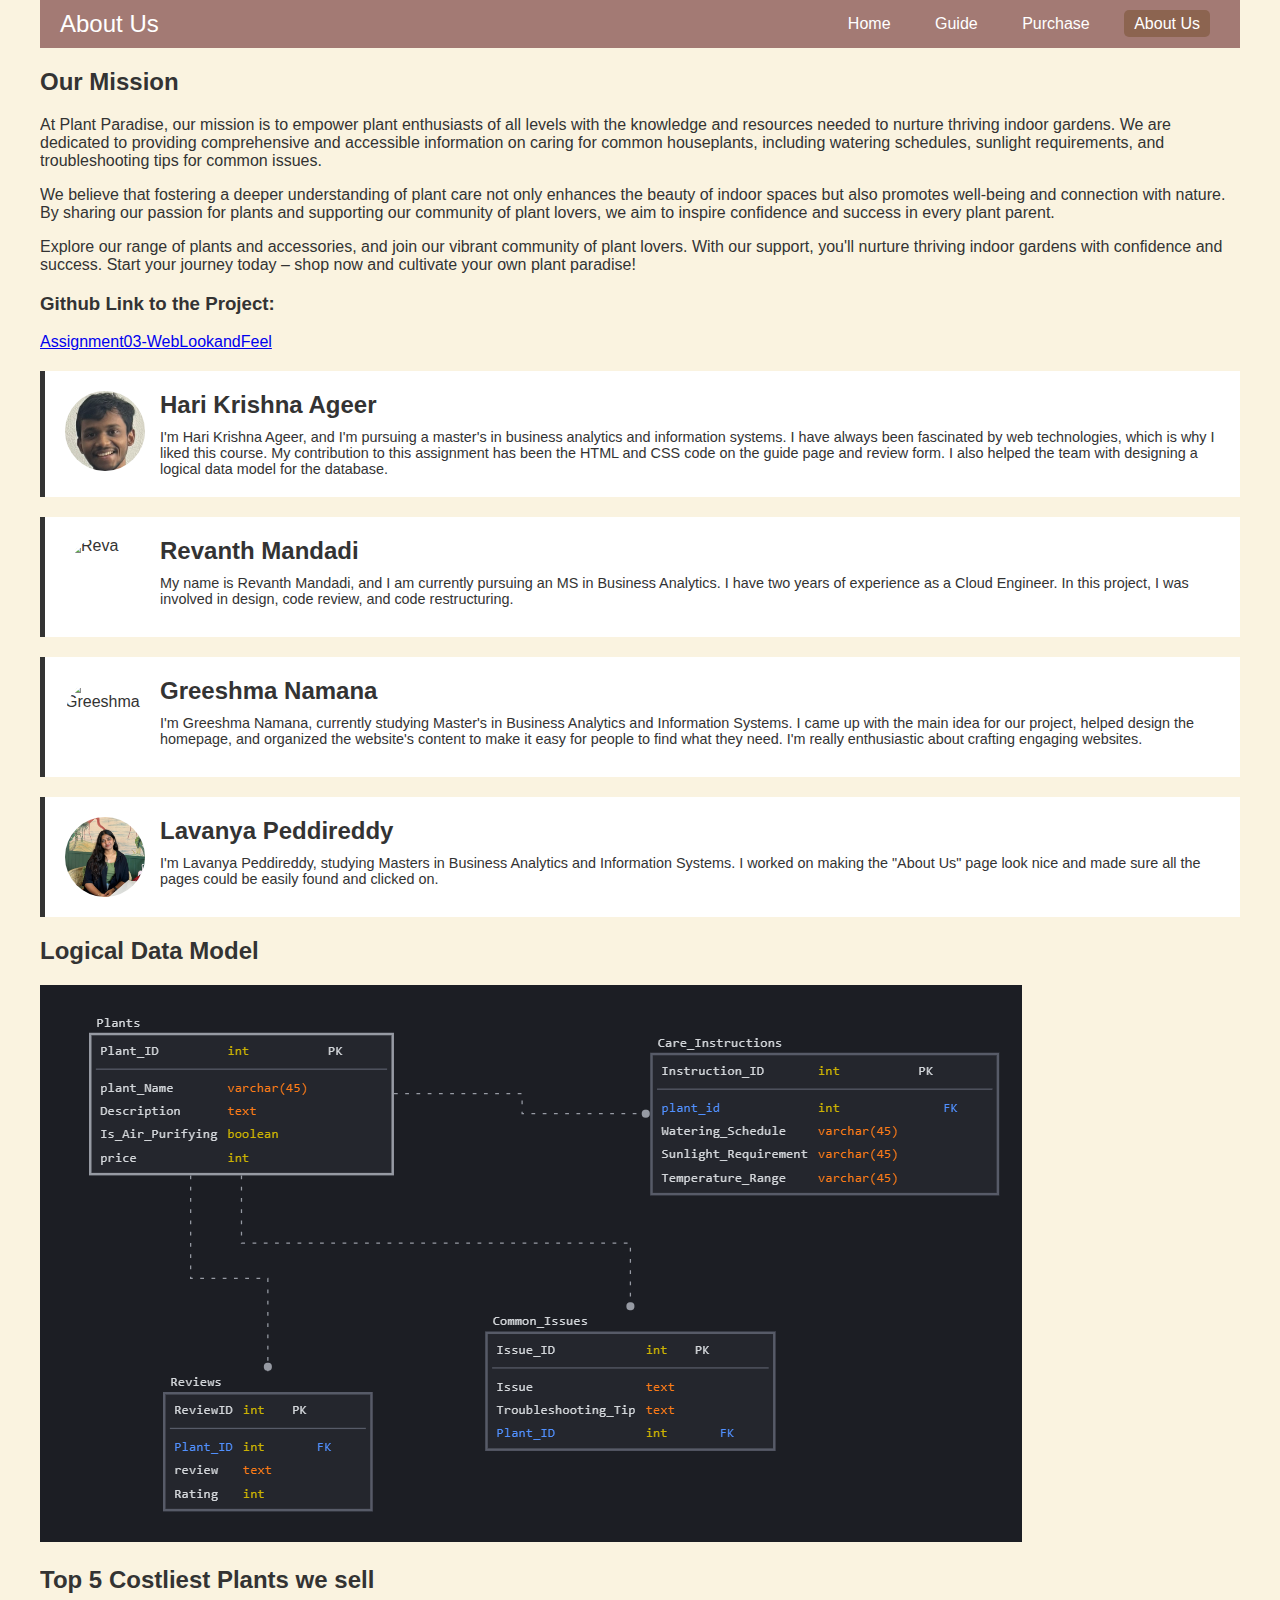
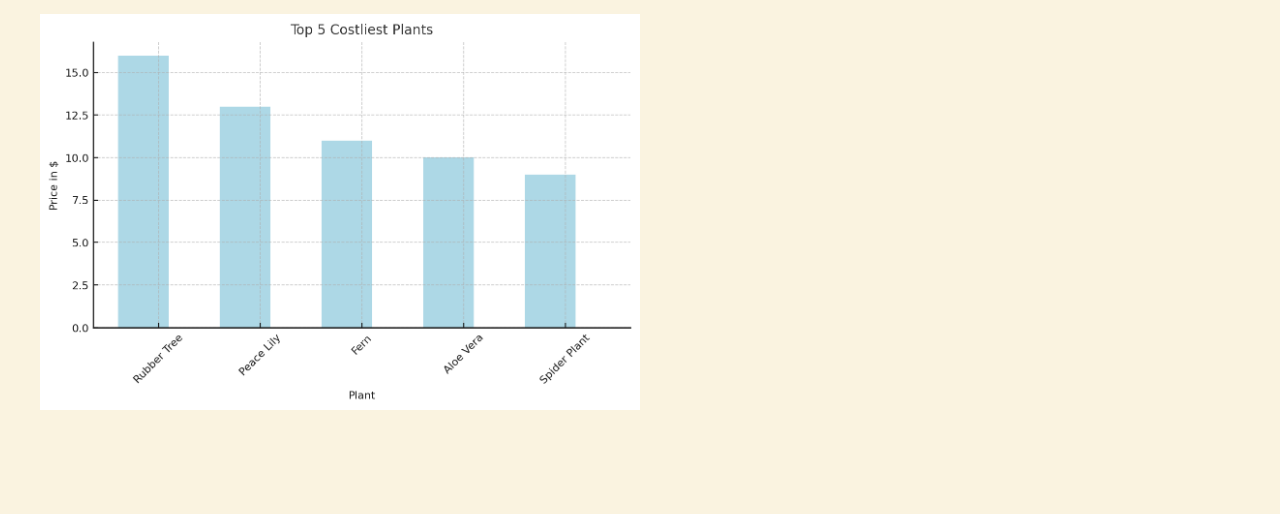
==== about.html @ 8080cb1d "added about" ====
<!DOCTYPE html>
<html lang="en">
<head>
    <meta charset="UTF-8">
    <meta name="viewport" content="width=device-width, initial-scale=1.0">
    <title>About Us</title>
    <link rel="stylesheet" href="css/main.css">
</head>
<body>
    <div class="wrapper">
        <header class="header">
            <div class="header-title">About Us</div>
            <nav class="navigation">
                <a href="index.html">Home</a>
                <a href="guide.html">Guide</a>
                <a href="purchase.html">Purchase</a>
                <a href="about.html" class="active">About Us</a>
            </nav>

        </header>
        <main>
            <h2>Our Mission</h2>
            <p>At Plant Paradise, our mission is to empower plant enthusiasts of all levels with the knowledge and resources needed to nurture thriving indoor gardens. We are dedicated to providing comprehensive and accessible information on caring for common houseplants, including watering schedules, sunlight requirements, and troubleshooting tips for common issues.</p>
            <p>We believe that fostering a deeper understanding of plant care not only enhances the beauty of indoor spaces but also promotes well-being and connection with nature. By sharing our passion for plants and supporting our community of plant lovers, we aim to inspire confidence and success in every plant parent.</p>
            <p>Explore our range of plants and accessories, and join our vibrant community of plant lovers. With our support, you'll nurture thriving indoor gardens with confidence and success. Start your journey today – shop now and cultivate your own plant paradise!</p>
            <h3> Github Link to the Project: </h3> <a href="https://github.com/harikrishna8247/Assignment_LookAndFeel"> Assignment03-WebLookandFeel</a>
            
            <!-- Hari -->
            <div class="team-member">
                <img src="img\hari.png" alt="Hari">
                <h2>Hari Krishna Ageer</h2>
                <p>I'm Hari Krishna Ageer, and I'm pursuing a master's in business analytics and information systems. I have always been fascinated by web technologies, which is why I liked this course. My contribution to this assignment has been the HTML and CSS code on the guide page and review form. I also helped the team with designing a logical data model for the database.</p>
            </div>

            <!-- Revanth -->
            <div class="team-member">
                <img src="https://media.licdn.com/dms/image/D4E35AQGKmIsUWSx06A/profile-framedphoto-shrink_400_400/0/1700452649988?e=1714086000&v=beta&t=CWfyn3Xhmy5_sZq9VLXlf-rp_Y8ErSEkkUwf5If2PEY" alt="Reva">
                <h2>Revanth Mandadi</h2>
                <p>My name is Revanth Mandadi, and I am currently pursuing an MS in Business Analytics. I have two years of experience as a Cloud Engineer. In this project, I was involved in design, code review, and code restructuring.</p>
            </div>

            <!-- Greeshma -->
            <div class="team-member">
                <img src="https://media.licdn.com/dms/image/D5603AQGXg6E5acHdkg/profile-displayphoto-shrink_400_400/0/1675613092339?e=1718841600&v=beta&t=pAdxDLPlvXYo-fBlwOSoTdoZVWrvSAtE4qrDLCgvifs" alt="Greeshma">
                <h2>Greeshma Namana</h2>
                <p>I'm Greeshma Namana, currently studying Master's in Business Analytics and Information Systems. I came up with the main idea for our project, helped design the homepage, and organized the website's content to make it easy for people to find what they need. I'm really enthusiastic about crafting engaging websites.</p>
            </div>

            <!-- Lavanya -->
            <div class="team-member">
                <img src="img\lav.jpeg" alt="Lav">
                <h2>Lavanya Peddireddy</h2>
                <p>I'm Lavanya Peddireddy, studying Masters in Business Analytics and Information Systems. I worked on making the "About Us" page look nice and made sure all the pages could be easily found and clicked on.</p>
            </div>

            <!-- Logical Data Model -->
            <h2>Logical Data Model</h2>
            <img src="img\datamodel.png" alt="Logical Data Model">
            <h2>Top 5 Costliest Plants we sell </h2>
            <img src="img/datachart.png" alt="data viz" class="data_viz" width="600" height="auto">

        </main>
        <section class="intro02">
            
        </section>
</body>
</html>
---- css/main.css ----
body, html {
  margin: 0;
  padding: 0;
  font-family: 'Arial', sans-serif;
  background: #FAF3E0;
  color: #333;
}

.wrapper {
  max-width: 1200px;
  margin: auto;
  overflow: hidden;
  
}

.header {
  background: #A37A74;
  color: #FFFFFF;
  padding: 10px 20px;
  display: flex;
  justify-content: space-between;
  align-items: center;
}
.plant-images {
  position: relative;
  width: 100%;
  margin: 0 auto; 
}

.heading02 {
    color: darkolivegreen;
    position: absolute;
    top: -5%;
    width: 100%;
    text-align: center;


}

.heading03 {
    color: darkslategrey;
    position: absolute;
    top: 8%;
    width: 100%;
    text-align: center;
}

.header-title {
  font-size: 24px;
}

.navigation a {
  color: #FFFFFF;
  text-decoration: none;
  padding: 5px 10px;
  margin: 0 10px;
  border-radius: 5px;
  transition: background-color 0.3s;
  
}



.navigation a.active,
.navigation a:hover {
  background-color: #8C6450;
}

.intro {
  background: #D9C3B0;
  padding: 50px 20px;
  text-align: center;
}

    .intro h1 {
        margin: 0;
    }

.intro p {
  margin: 15px 0;
}

.intro02 {
    background: #FAF3E0;
    padding: 50px 20px;
    text-align: center;
}
.cta-button {
    display: inline-block;
    padding: 10px 20px;
    margin-top: 20px;
    background: #A37A74;
    color: #333;
    text-decoration: none;
    border-radius: 5px;
    transition: box-shadow 0.3s;
    text-align: center;
}

.cta-button02 {
    display: inline-block;
    padding: 10px 20px;
    margin-top: 20px;
    background: #A37A74;
    color: #333;
    text-decoration: none;
    border-radius: 5px;
    transition: box-shadow 0.3s;
    text-align: center;
}

.cta-button:hover {
  box-shadow: 0px 8px 15px rgba(0,0,0,0.1);
}

.footer {
  background: #333333;
  color: #FFFFFF;
  text-align: center;
  padding: 20px 10px;
  position: relative;
  bottom: 0;
  width: 100%;
}

table {
  width: 100%;
  border-collapse: collapse;
}

th, td {
  border: 1px solid black;
  padding: 8px;
  text-align: left;
}

th {
  background-color: #f2f2f2;
}



.team-member {
  background: #ffffff;
  border-left: 5px solid #333333;
  margin: 20px 0;
  padding: 20px;
  overflow: auto; 
}

.team-member img {
  float: left;
  border-radius: 50%;
  margin-right: 15px;
}

.team-member h2 {
  margin: 0 0 10px;
}

.team-member p {
  margin: 0;
  font-size: 0.9em;
}


.logical-data-model {
  margin-top: 40px;
}

.logical-data-model img {
  width: 100%; 
  height: auto;
  display: block; 
  margin: 20px 0;
}
.team-member img {
  float: left;
  width: 80px; 
  height: 80px; 
  border-radius: 50%; 
  margin-right: 15px;
  object-fit: cover; 
}




button {
  background-color: #4CAF50; 
  border: none;
  color: white;
  padding: 10px 20px;
  text-align: center;
  text-decoration: none;
  display: inline-block;
  font-size: 16px;
  margin: 4px 2px;
  cursor: pointer;
  border-radius: 4px;
  transition: background-color 0.3s ease;
}

button:hover {
  background-color: #45a049;
}



.plants-container {
  display: flex;
  flex-wrap: wrap;
  gap: 20px; 
  justify-content: center;
}

.plant-item {
  width: 300px; 
  border: 1px solid #ddd; 
  padding: 15px;
  border-radius: 10px; 
  text-align: center;
}

.plant-item img {
  width: 100%;
  height: auto;
  border-radius: 5px;
}

.plant-item h3 {
  color: darkolivegreen; 
  margin: 10px 0;
}

.plant-item p {
  color: #555;
  font-size: 0.9rem;
  margin-bottom: 15px;
}

.buy-btn, .reviews-btn {
  padding: 10px 20px;
  margin: 5px;
  border: none;
  border-radius: 5px;
  cursor: pointer;
  transition: background-color 0.3s;
}

.buy-btn {
  background-color: #4CAF50;
  color: white;
}

.buy-btn:hover {
  background-color: #45a049;
}

.reviews-btn {
  background-color: #f0f0f0;
  color: #333;
}

.reviews-btn:hover {
  background-color: #e0e0e0;
}





button {
  padding: 8px 15px; 
  font-size: 14px; 
  border: none;
  border-radius: 4px;
  cursor: pointer;
  transition: background-color 0.2s ease-in-out, box-shadow 0.2s ease-in-out;
}


.edit-btn {
  background-color: #4CAF50;
  color: white; 
  margin-right: 5px; 
}

.delete-btn {
    background-color: red; 
    color: white; 
    margin-right: 5px; 
}

.add-review-btn {
    background-color: #4CAF50; 
    color: white; 
    display: block; 
    width: auto; 
    margin: 10px 0;
}


.edit-btn:hover, .add-review-btn:hover {
  background-color: #3e8e41; 
  box-shadow: 0 2px 4px 0 rgba(0, 0, 0, 0.2);
}

.delete-btn:hover {
    background-color: red; 
    box-shadow: 0 2px 4px 0 rgba(0, 0, 0, 0.2);
}

.review {
    margin-bottom: 15px; 
}

.review-form {
  margin-top: 20px; 
}


label {
  display: block;
  margin-bottom: 5px;
}

textarea {
  width: 100%; 
  border: 1px solid #ddd;
  border-radius: 4px;
  padding: 8px;
  margin-bottom: 10px; 
}

input[type="submit"] {
  width: auto; 
  padding: 8px 15px; 
}

.add-review-btn:after {
  content: ""; 
}




#addReviewForm {
  background-color: #f7f7f7;
  padding: 20px;
  border-radius: 4px;
}

#addReviewForm label {
  display: block;
  margin-bottom: 5px;
}

#addReviewForm textarea {
  width: 100%; 
  height: 150px; 
  border: 1px solid #ddd;
  border-radius: 4px;
  padding: 8px;
  margin-bottom: 10px; 
}

#addReviewForm .submit-review-btn {
  background-color: #4CAF50;
  border: none;
  padding: 10px 15px; 
  color: white;
  border-radius: 4px;
  cursor: pointer;
  transition: background-color 0.2s;
}

#addReviewForm .submit-review-btn:hover {
  background-color: #367A36;
}






@media (max-width: 768px) {
  .plant-item {
      flex-basis: 100%;
  }
}



.plant-item img {
  width: 100%; 
  height: auto; 
  display: block; 
  object-fit: cover; 
  max-height: 200px; 
}



.price {
  display: block; 
}





.plant-item h3 {
  font-size: 24px; 
}


.air-purifying {
  font-size: 14px; 
  display: block; 
  color: green; 
}

.air-purifying_no {
  font-size: 14px; 
  display: block; 
  color: red; 
}
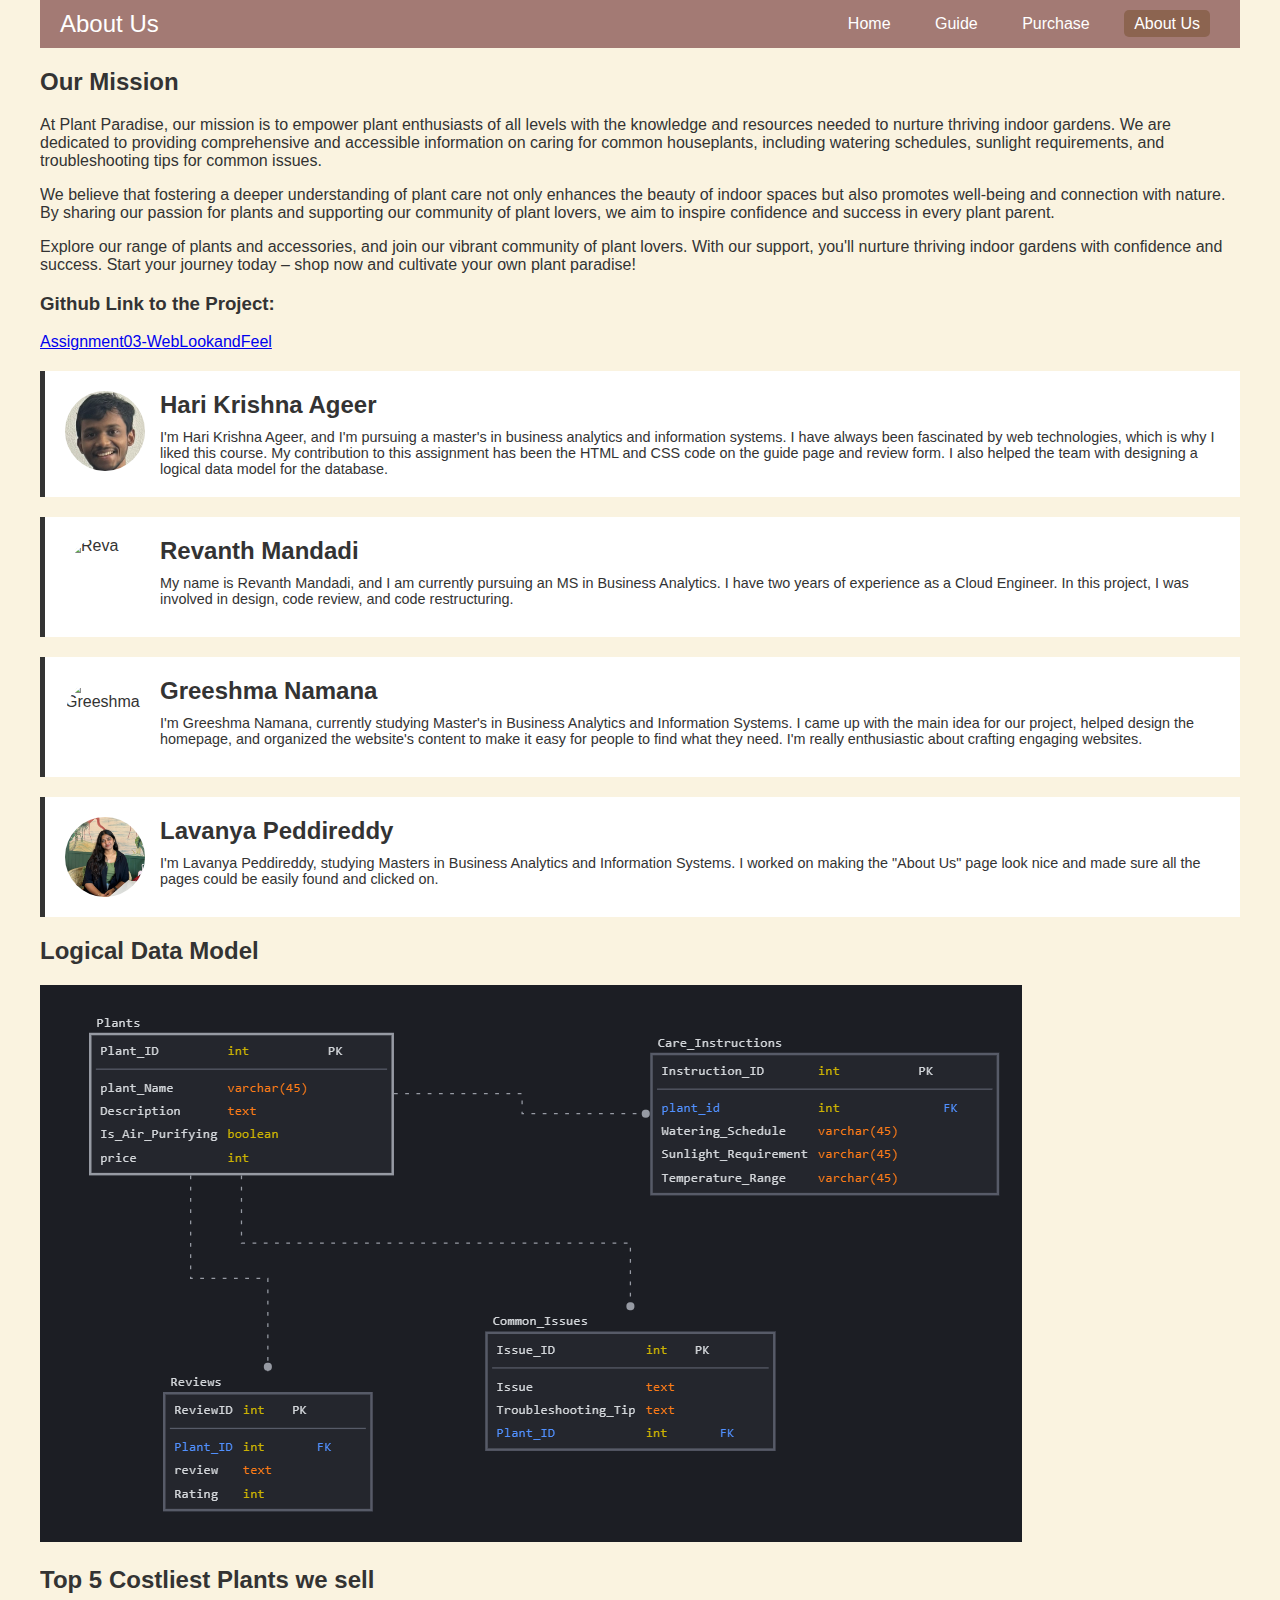
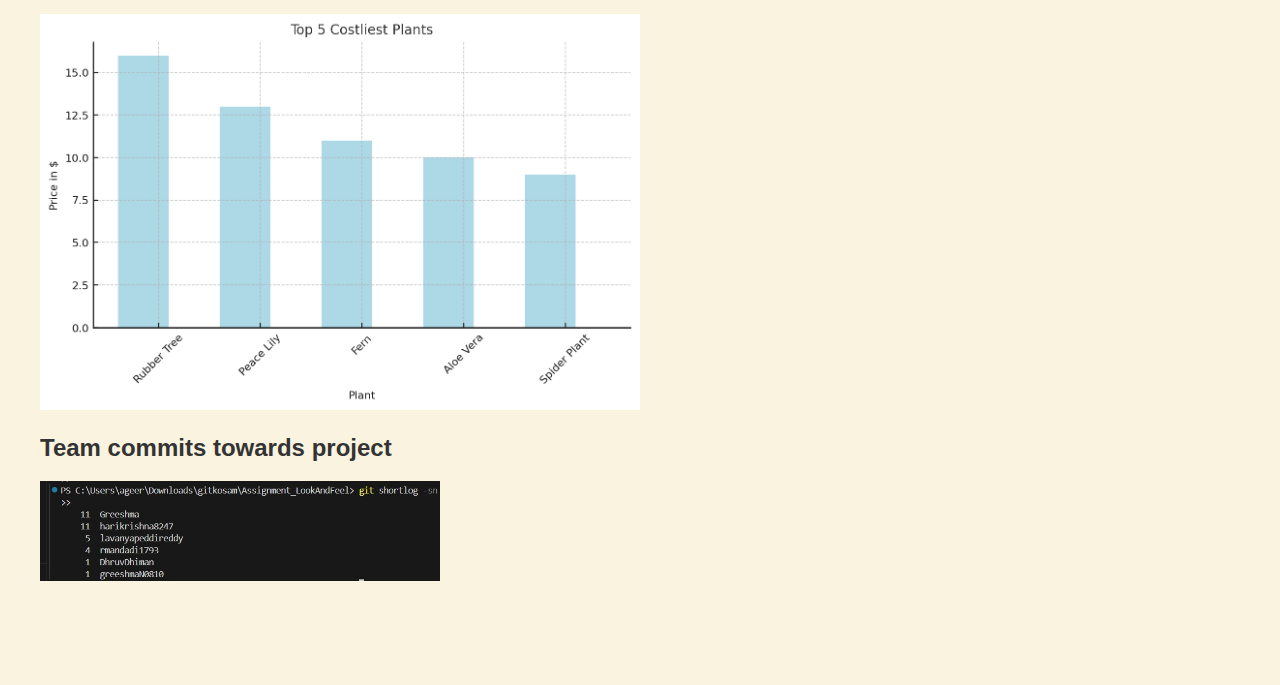
==== commit f1441a13: "updated coll" ====
--- a/about.html
+++ b/about.html
@@ -58,6 +58,9 @@
             <img src="img\datamodel.png" alt="Logical Data Model">
             <h2>Top 5 Costliest Plants we sell </h2>
             <img src="img/datachart.png" alt="data viz" class="data_viz" width="600" height="auto">
+            <h2>Team commits towards project </h2>
+            <img src="img/coll.jpeg" alt="data viz" class="data_viz" width="400" height="auto">
+
 
         </main>
         <section class="intro02">
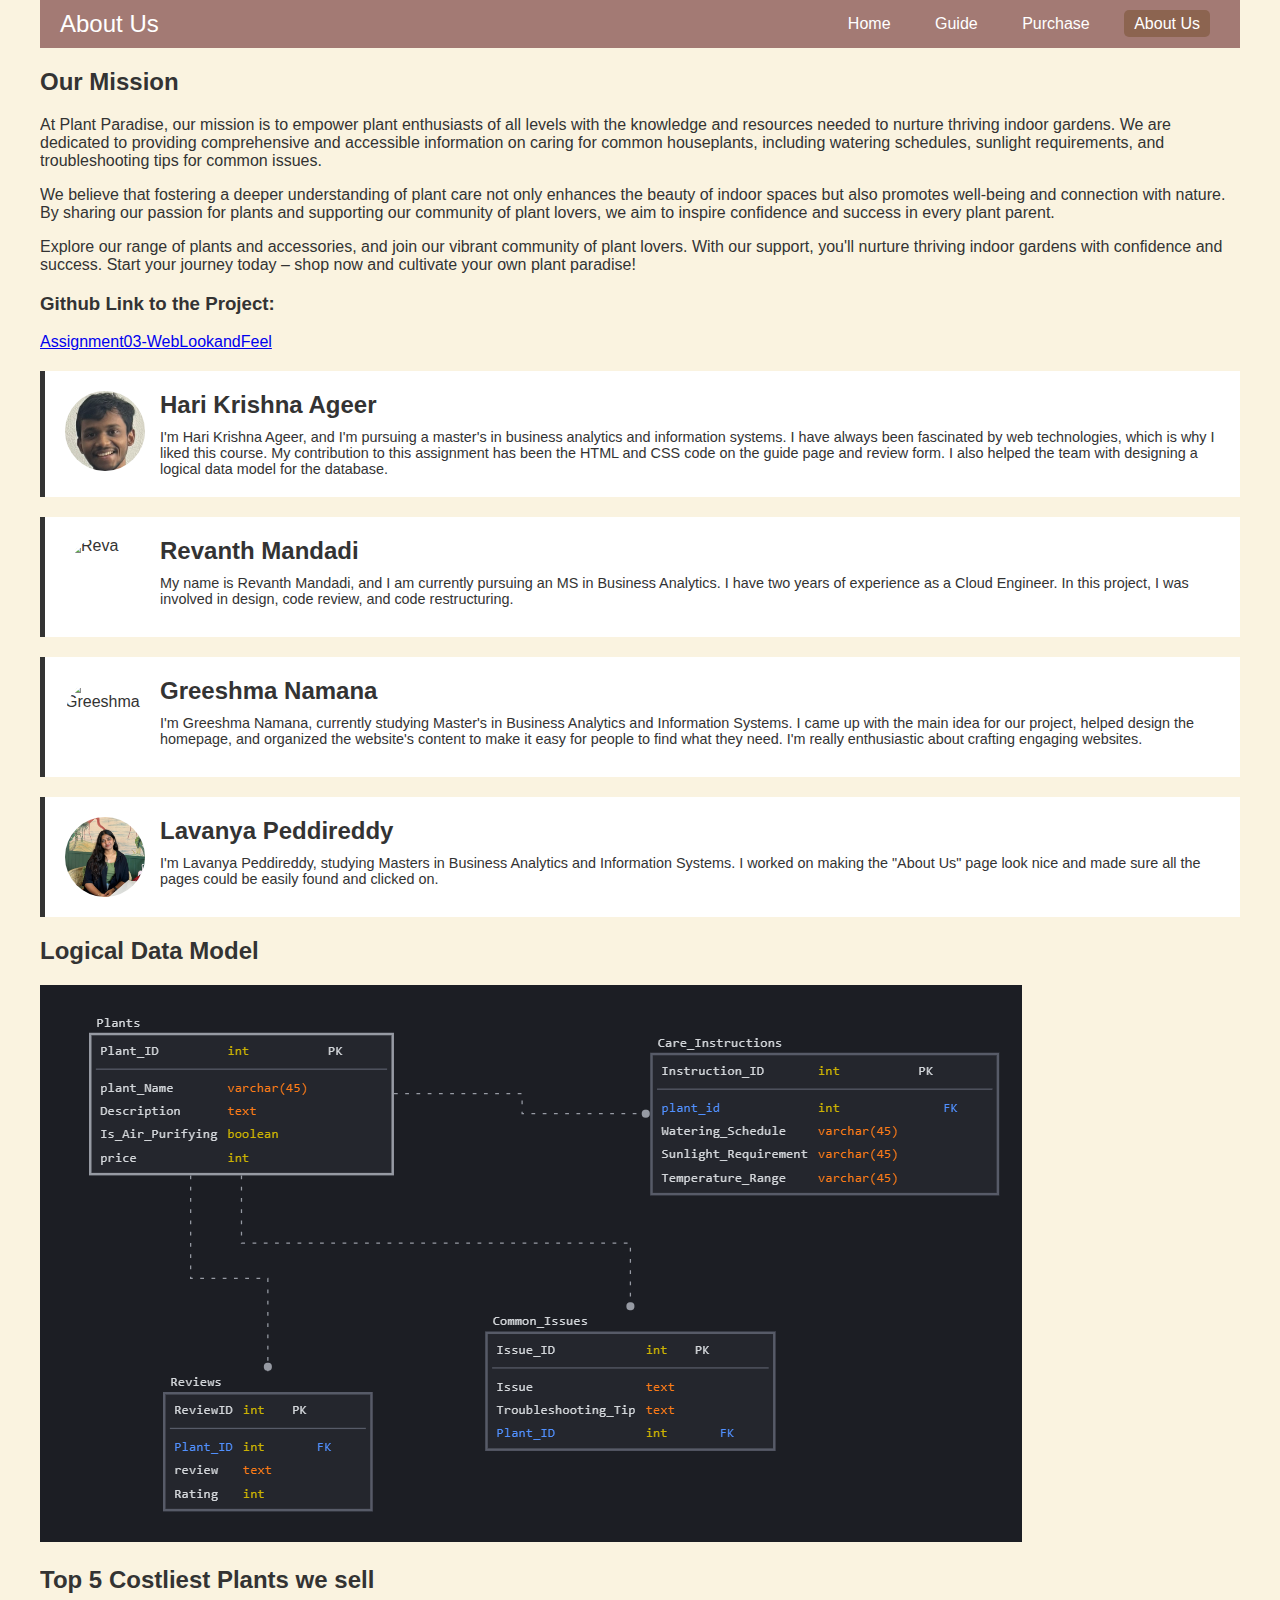
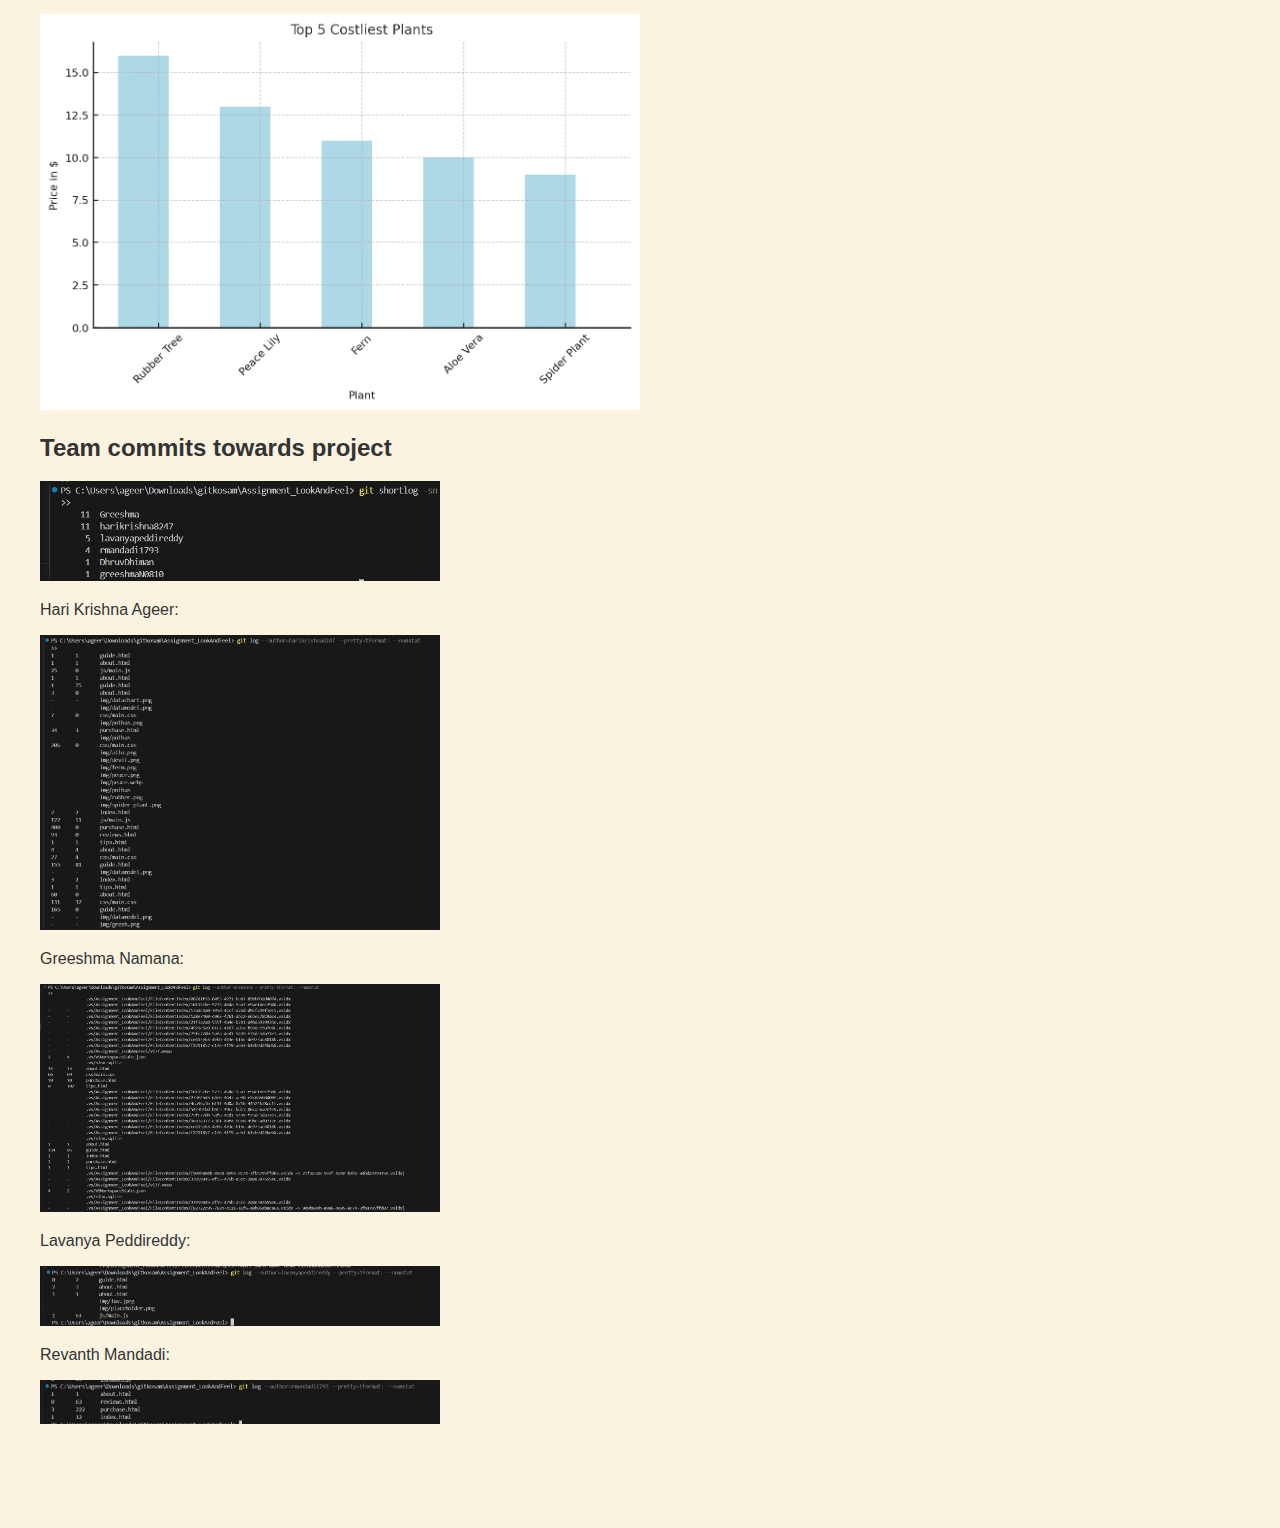
==== commit 22f3ca77: "added team git commits towards project" ====
--- a/about.html
+++ b/about.html
@@ -24,7 +24,7 @@
             <p>We believe that fostering a deeper understanding of plant care not only enhances the beauty of indoor spaces but also promotes well-being and connection with nature. By sharing our passion for plants and supporting our community of plant lovers, we aim to inspire confidence and success in every plant parent.</p>
             <p>Explore our range of plants and accessories, and join our vibrant community of plant lovers. With our support, you'll nurture thriving indoor gardens with confidence and success. Start your journey today – shop now and cultivate your own plant paradise!</p>
             <h3> Github Link to the Project: </h3> <a href="https://github.com/harikrishna8247/Assignment_LookAndFeel"> Assignment03-WebLookandFeel</a>
-            
+
             <!-- Hari -->
             <div class="team-member">
                 <img src="img\hari.png" alt="Hari">
@@ -61,6 +61,16 @@
             <h2>Team commits towards project </h2>
             <img src="img/coll.jpeg" alt="data viz" class="data_viz" width="400" height="auto">
 
+            <p> Hari Krishna Ageer: </p>
+            <img src="img/harigit.jpg" alt="data viz" class="data_viz" width="400" height="auto">
+            <p> Greeshma Namana: </p>
+            <img src="img/greeshmagit.jpg" alt="data viz" class="data_viz" width="400" height="auto">
+            <p> Lavanya Peddireddy: </p>
+            <img src="img/lavanyagit.jpg" alt="data viz" class="data_viz" width="400" height="auto">
+            <p> Revanth Mandadi: </p>
+            <img src="img/revanthgit.jpg" alt="data viz" class="data_viz" width="400" height="auto">
+
+
 
         </main>
         <section class="intro02">
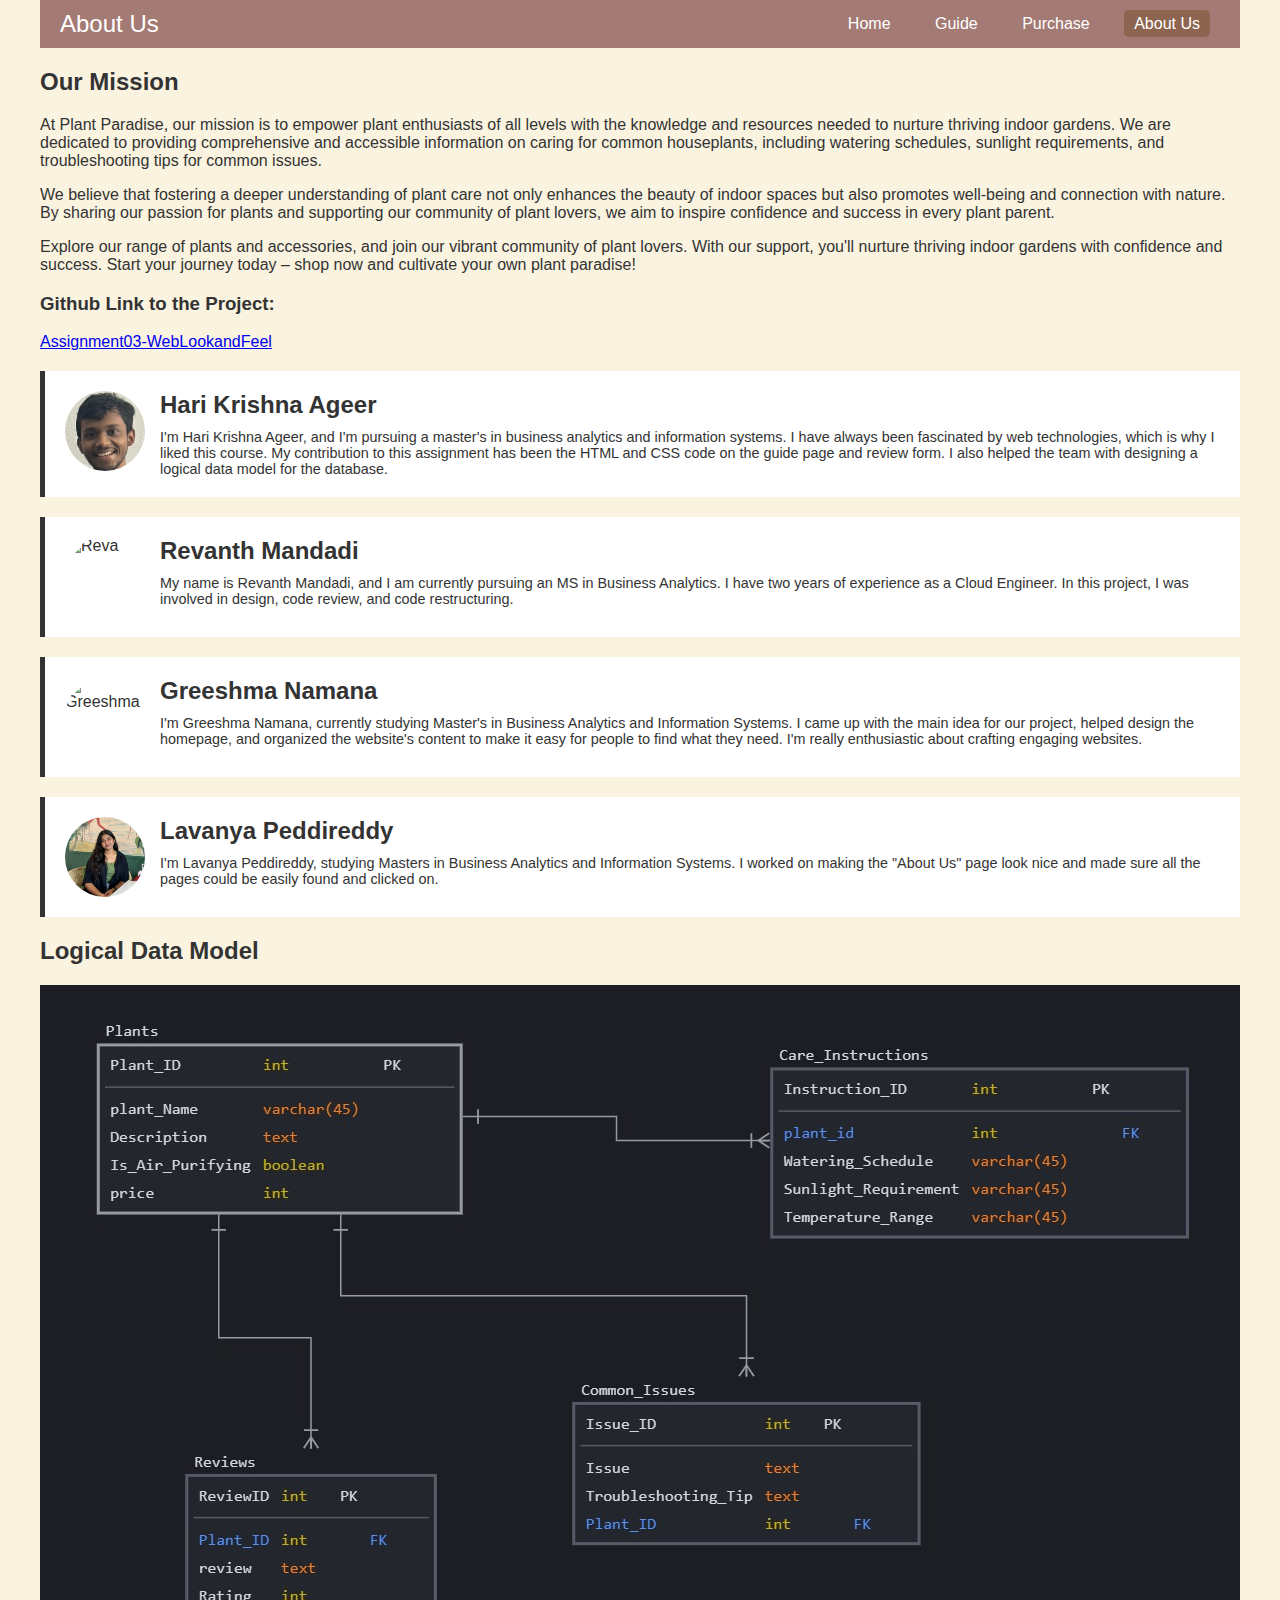
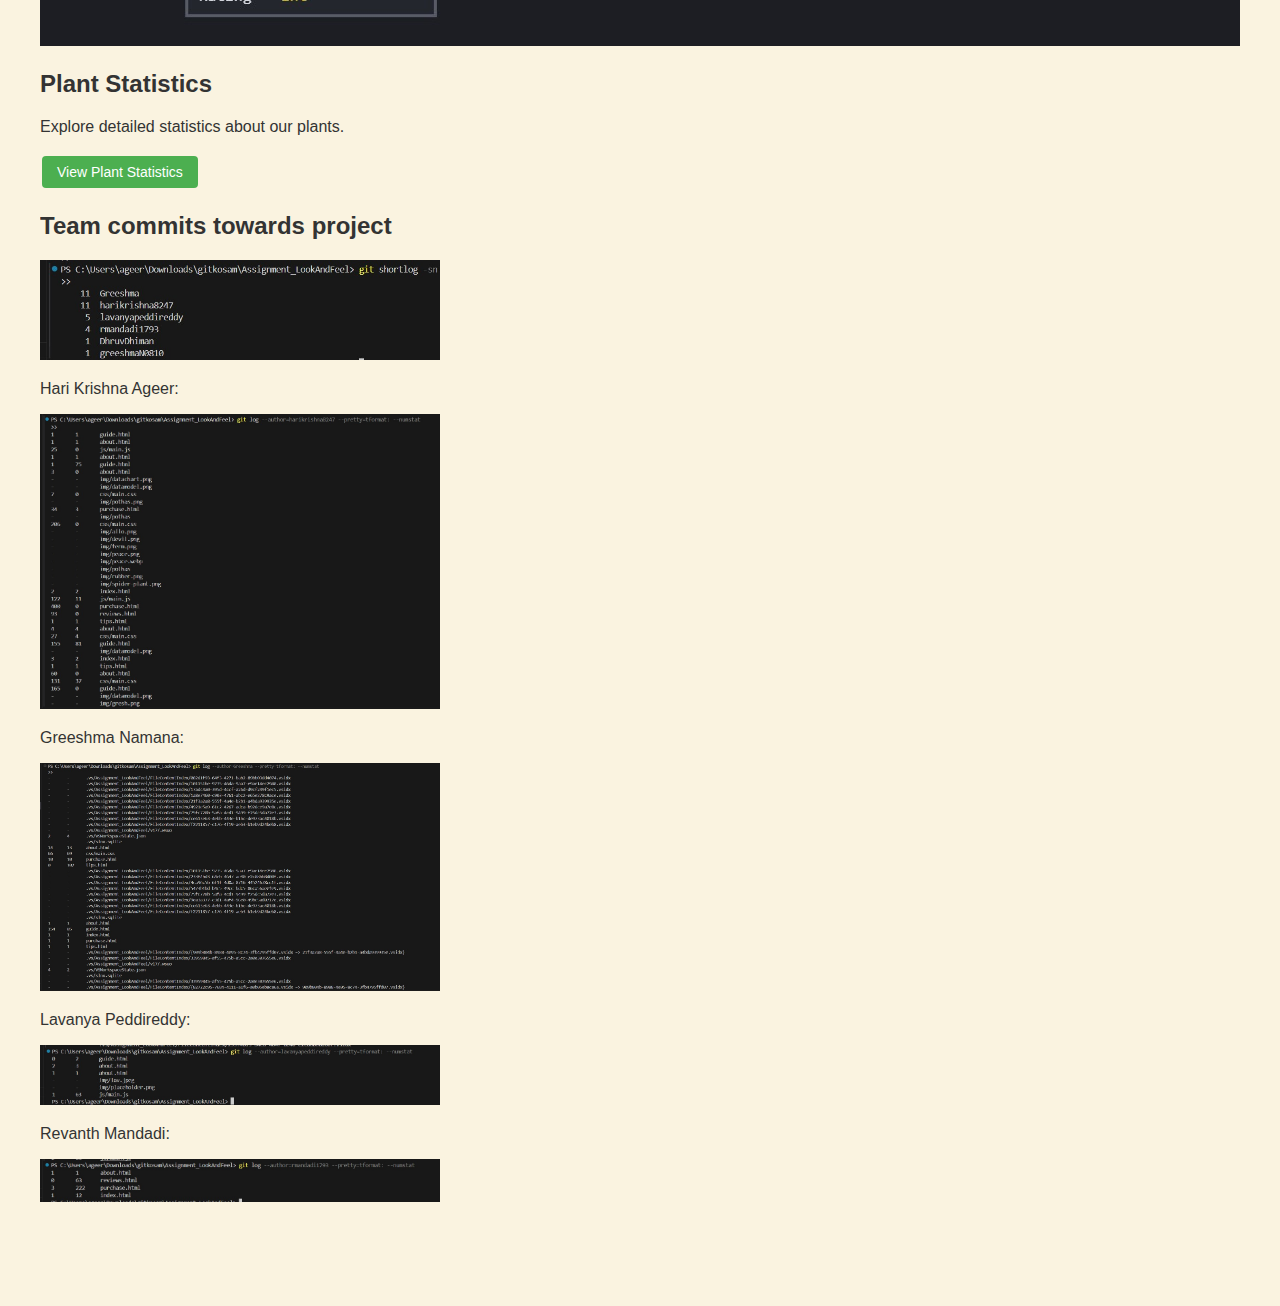
==== commit 1475070e: "added jschart" ====
--- a/about.html
+++ b/about.html
@@ -55,9 +55,18 @@
 
             <!-- Logical Data Model -->
             <h2>Logical Data Model</h2>
-            <img src="img\datamodel.png" alt="Logical Data Model">
-            <h2>Top 5 Costliest Plants we sell </h2>
-            <img src="img/datachart.png" alt="data viz" class="data_viz" width="600" height="auto">
+            <img src="img\datamodel1.jpeg" alt="Logical Data Model">
+
+            <div class="chart-heading-container">
+               
+                <h2 class="stats-heading">Plant Statistics</h2>
+                <p class="stats-description">Explore detailed statistics about our plants.</p>
+                <button onclick="window.location='stats.html'" class="stats-button">View Plant Statistics</button>
+              </div>
+
+
+
+
             <h2>Team commits towards project </h2>
             <img src="img/coll.jpeg" alt="data viz" class="data_viz" width="400" height="auto">
 
@@ -72,6 +81,7 @@
 
 
 
+
         </main>
         <section class="intro02">
             
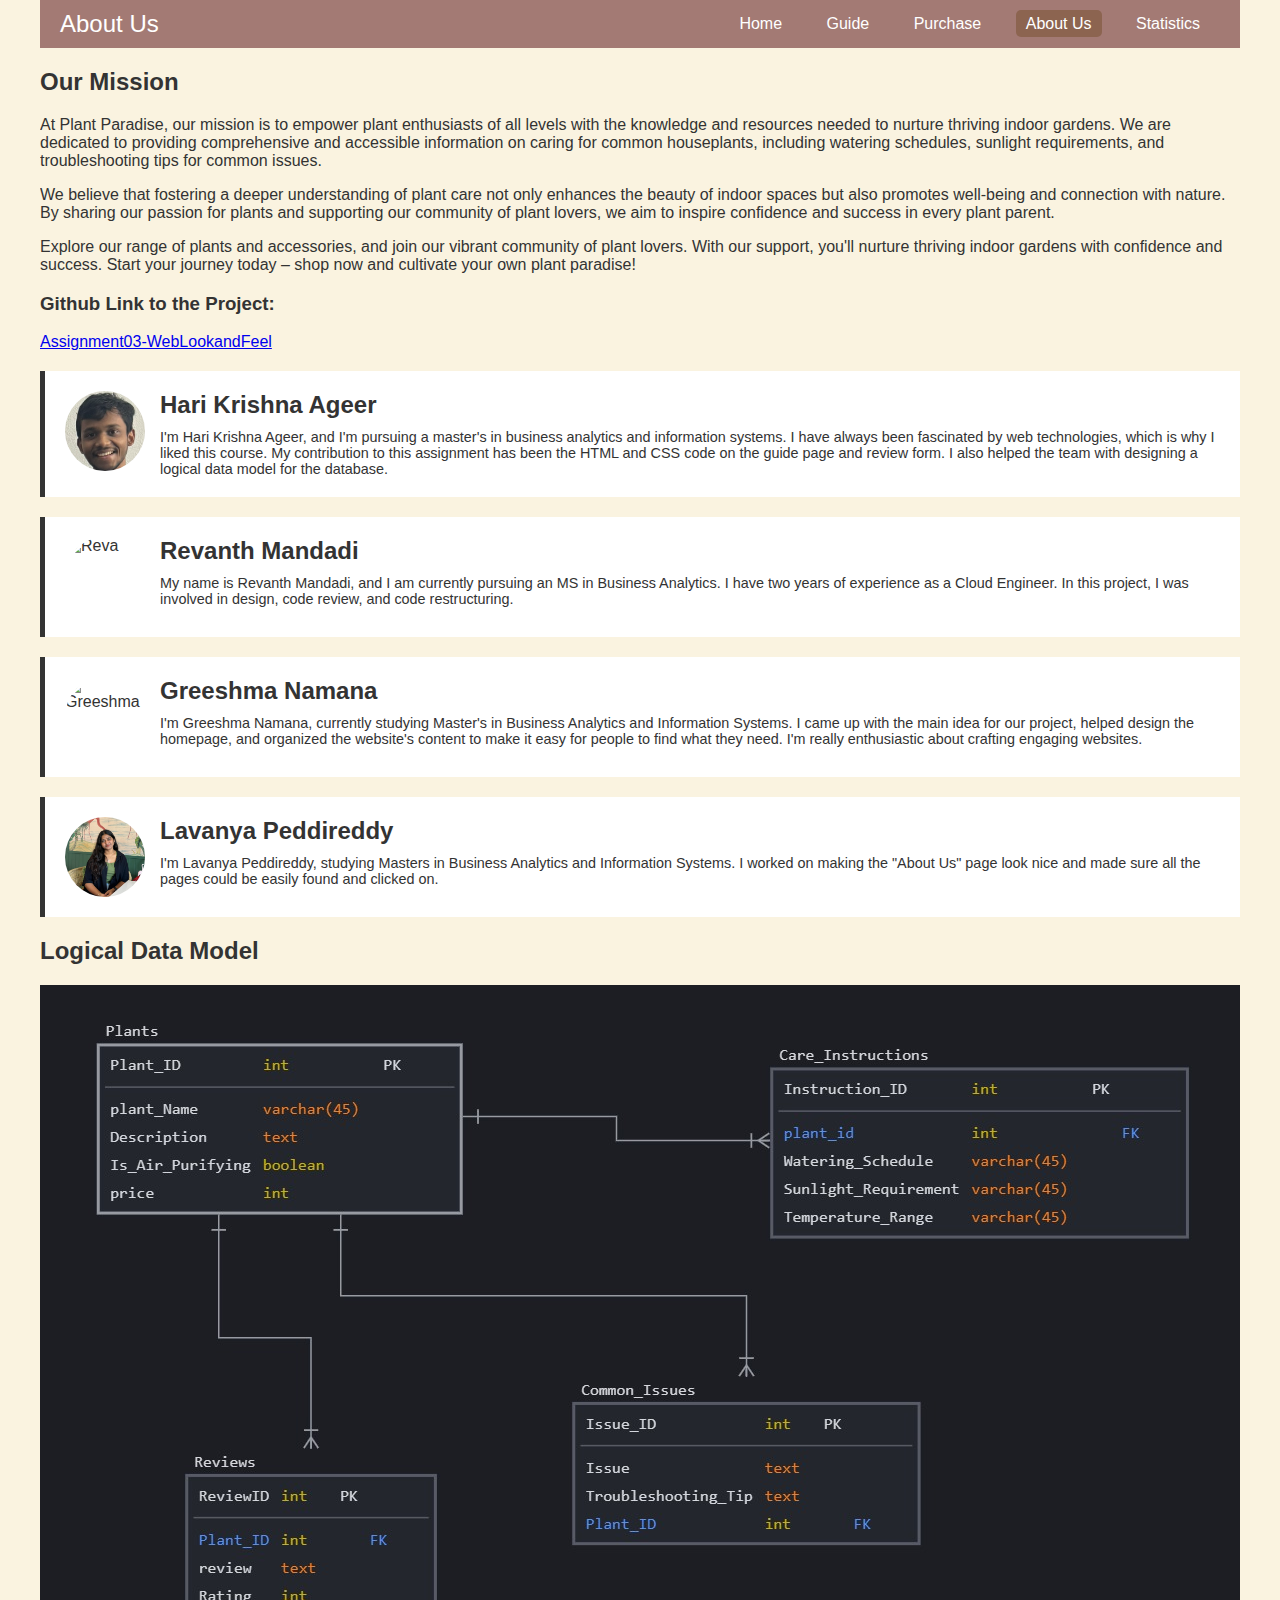
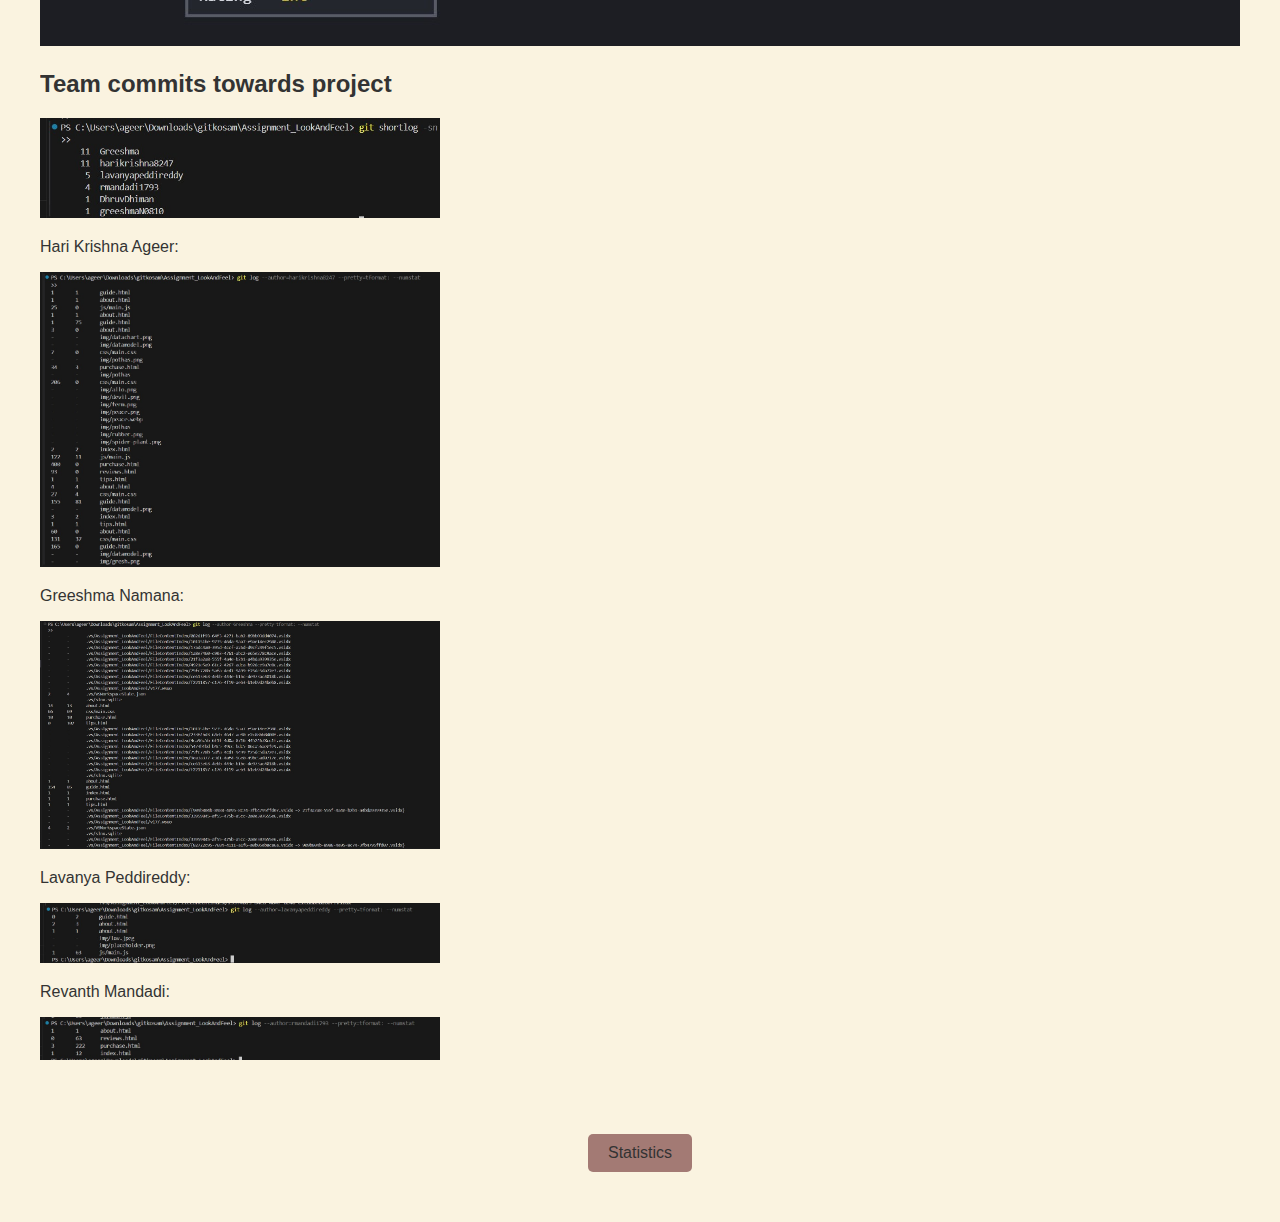
==== commit 827bc9bf: "Added Statistics Page" ====
--- a/about.html
+++ b/about.html
@@ -15,6 +15,7 @@
                 <a href="guide.html">Guide</a>
                 <a href="purchase.html">Purchase</a>
                 <a href="about.html" class="active">About Us</a>
+                <a href="stats.html">Statistics</a>
             </nav>
 
         </header>
@@ -57,12 +58,7 @@
             <h2>Logical Data Model</h2>
             <img src="img\datamodel1.jpeg" alt="Logical Data Model">
 
-            <div class="chart-heading-container">
-               
-                <h2 class="stats-heading">Plant Statistics</h2>
-                <p class="stats-description">Explore detailed statistics about our plants.</p>
-                <button onclick="window.location='stats.html'" class="stats-button">View Plant Statistics</button>
-              </div>
+           
 
 
 
@@ -84,7 +80,7 @@
 
         </main>
         <section class="intro02">
-            
+            <a href="stats.html" class="cta-button02">Statistics</a>
         </section>
 </body>
 </html>
--- a/css/main.css
+++ b/css/main.css
@@ -427,3 +427,29 @@
   color: red; 
 }
 
+.stats-button {
+  display: block; /* Or inline-block, depending on your design */
+  margin: 20px auto; /* Center the button */
+  padding: 10px 15px;
+  font-size: 1rem;
+  color: white;
+  background-color: #4CAF50; /* Green background */
+  border: none;
+  border-radius: 5px;
+  cursor: pointer;
+  text-decoration: none;
+}
+
+.chart-heading-container {
+  text-align: center; /* Center the heading and description */
+  margin-bottom: 1em;
+}
+
+.stats-heading {
+  margin-top: 20px;
+}
+
+.stats-description {
+  margin-bottom: 20px;
+}
+
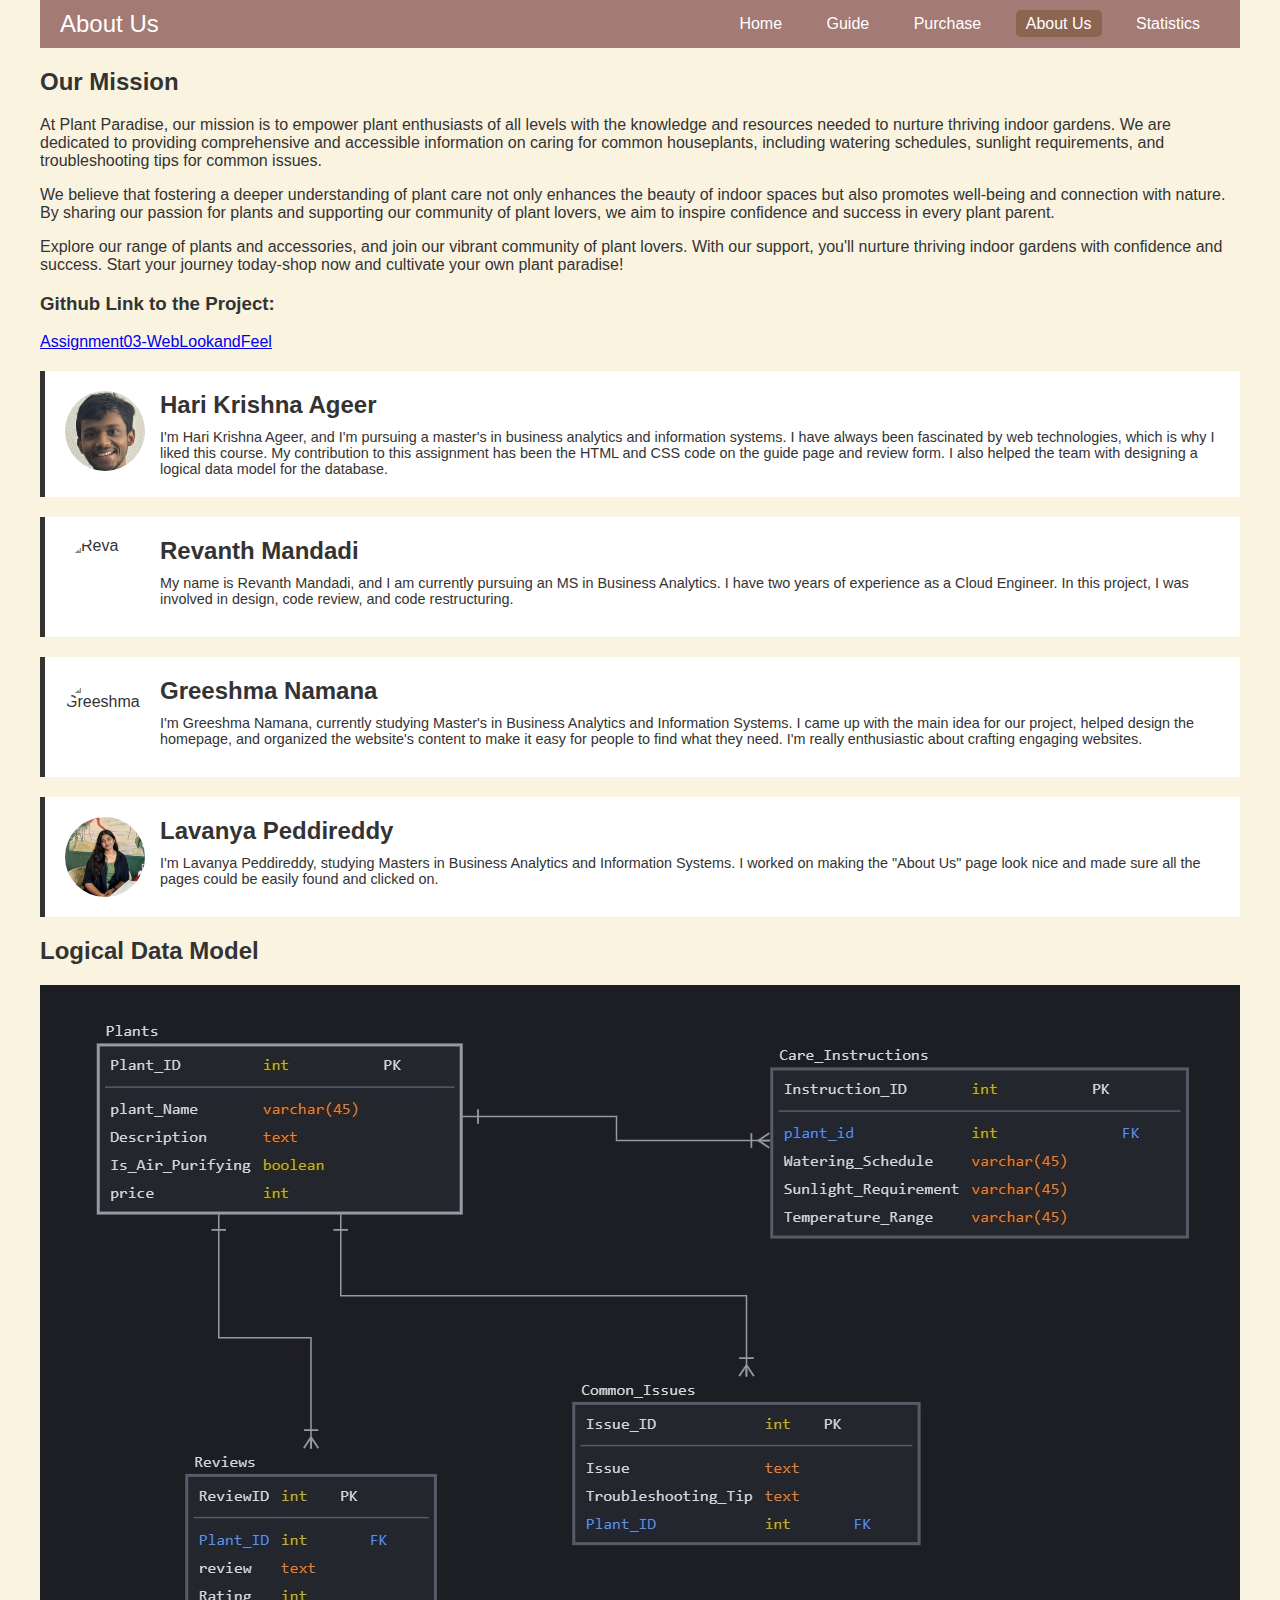
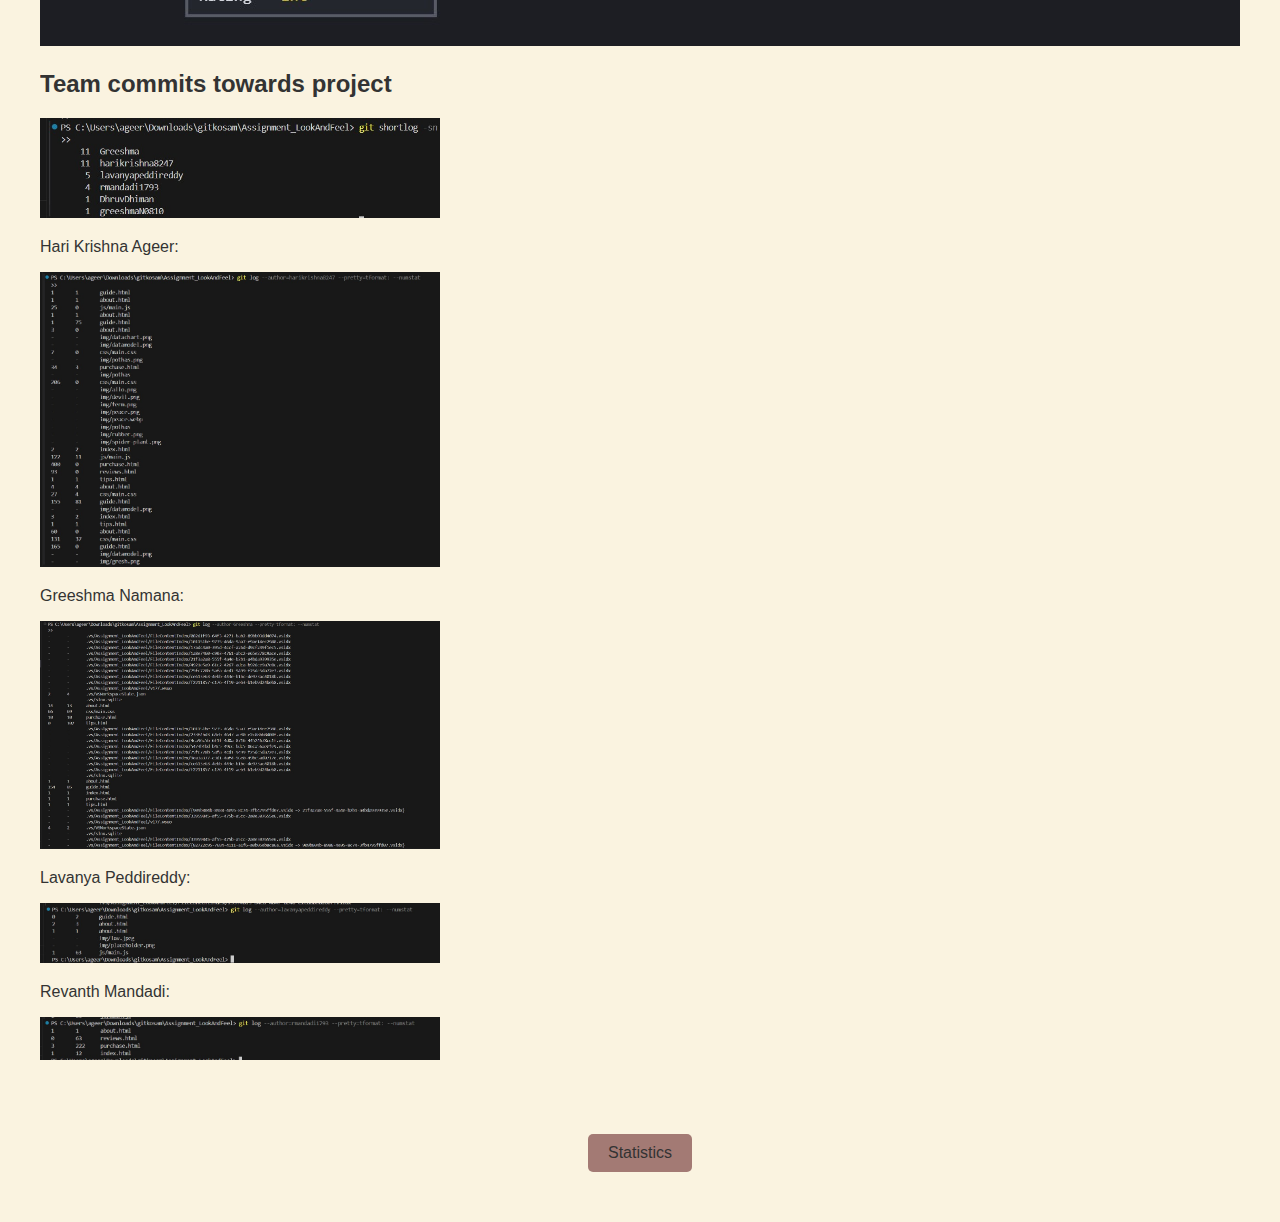
==== commit 7c072de5: "changed text" ====
--- a/about.html
+++ b/about.html
@@ -23,7 +23,7 @@
             <h2>Our Mission</h2>
             <p>At Plant Paradise, our mission is to empower plant enthusiasts of all levels with the knowledge and resources needed to nurture thriving indoor gardens. We are dedicated to providing comprehensive and accessible information on caring for common houseplants, including watering schedules, sunlight requirements, and troubleshooting tips for common issues.</p>
             <p>We believe that fostering a deeper understanding of plant care not only enhances the beauty of indoor spaces but also promotes well-being and connection with nature. By sharing our passion for plants and supporting our community of plant lovers, we aim to inspire confidence and success in every plant parent.</p>
-            <p>Explore our range of plants and accessories, and join our vibrant community of plant lovers. With our support, you'll nurture thriving indoor gardens with confidence and success. Start your journey today – shop now and cultivate your own plant paradise!</p>
+            <p>Explore our range of plants and accessories, and join our vibrant community of plant lovers. With our support, you'll nurture thriving indoor gardens with confidence and success. Start your journey today-shop now and cultivate your own plant paradise!</p>
             <h3> Github Link to the Project: </h3> <a href="https://github.com/harikrishna8247/Assignment_LookAndFeel"> Assignment03-WebLookandFeel</a>
 
             <!-- Hari -->
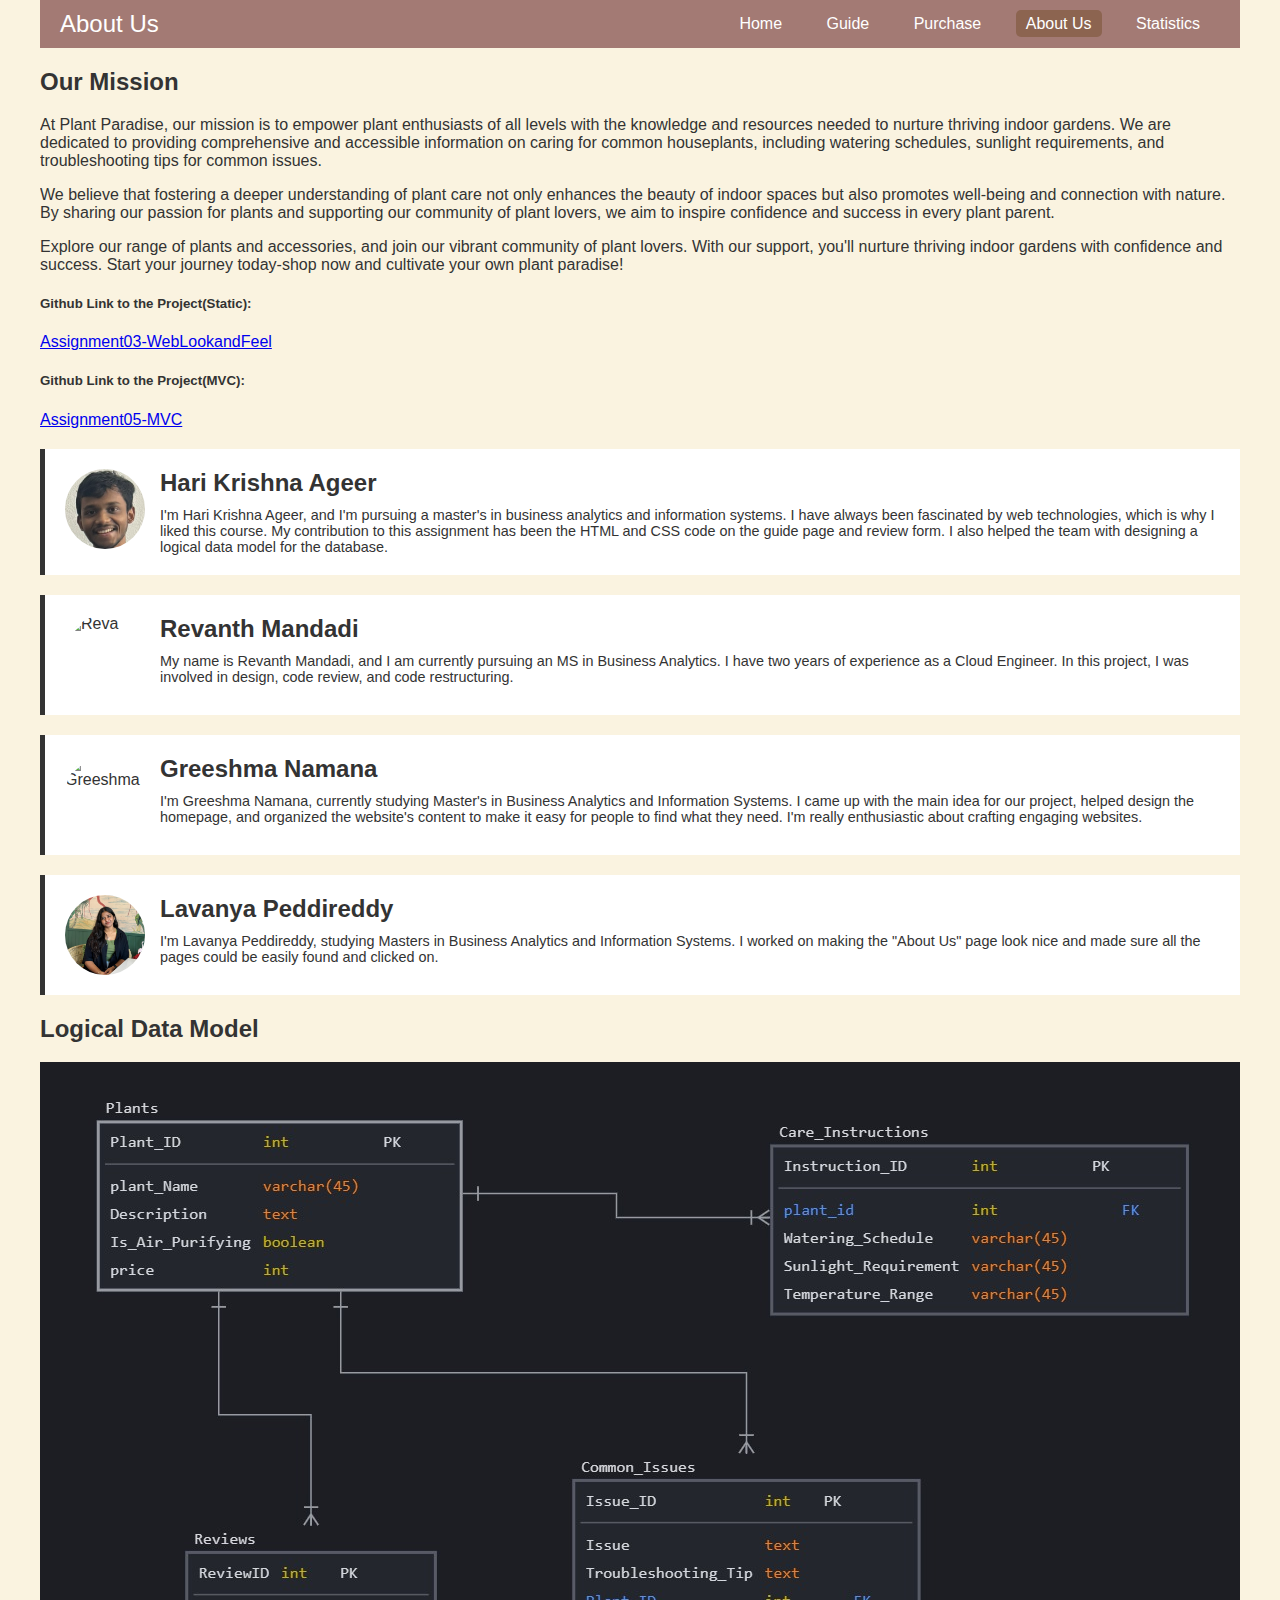
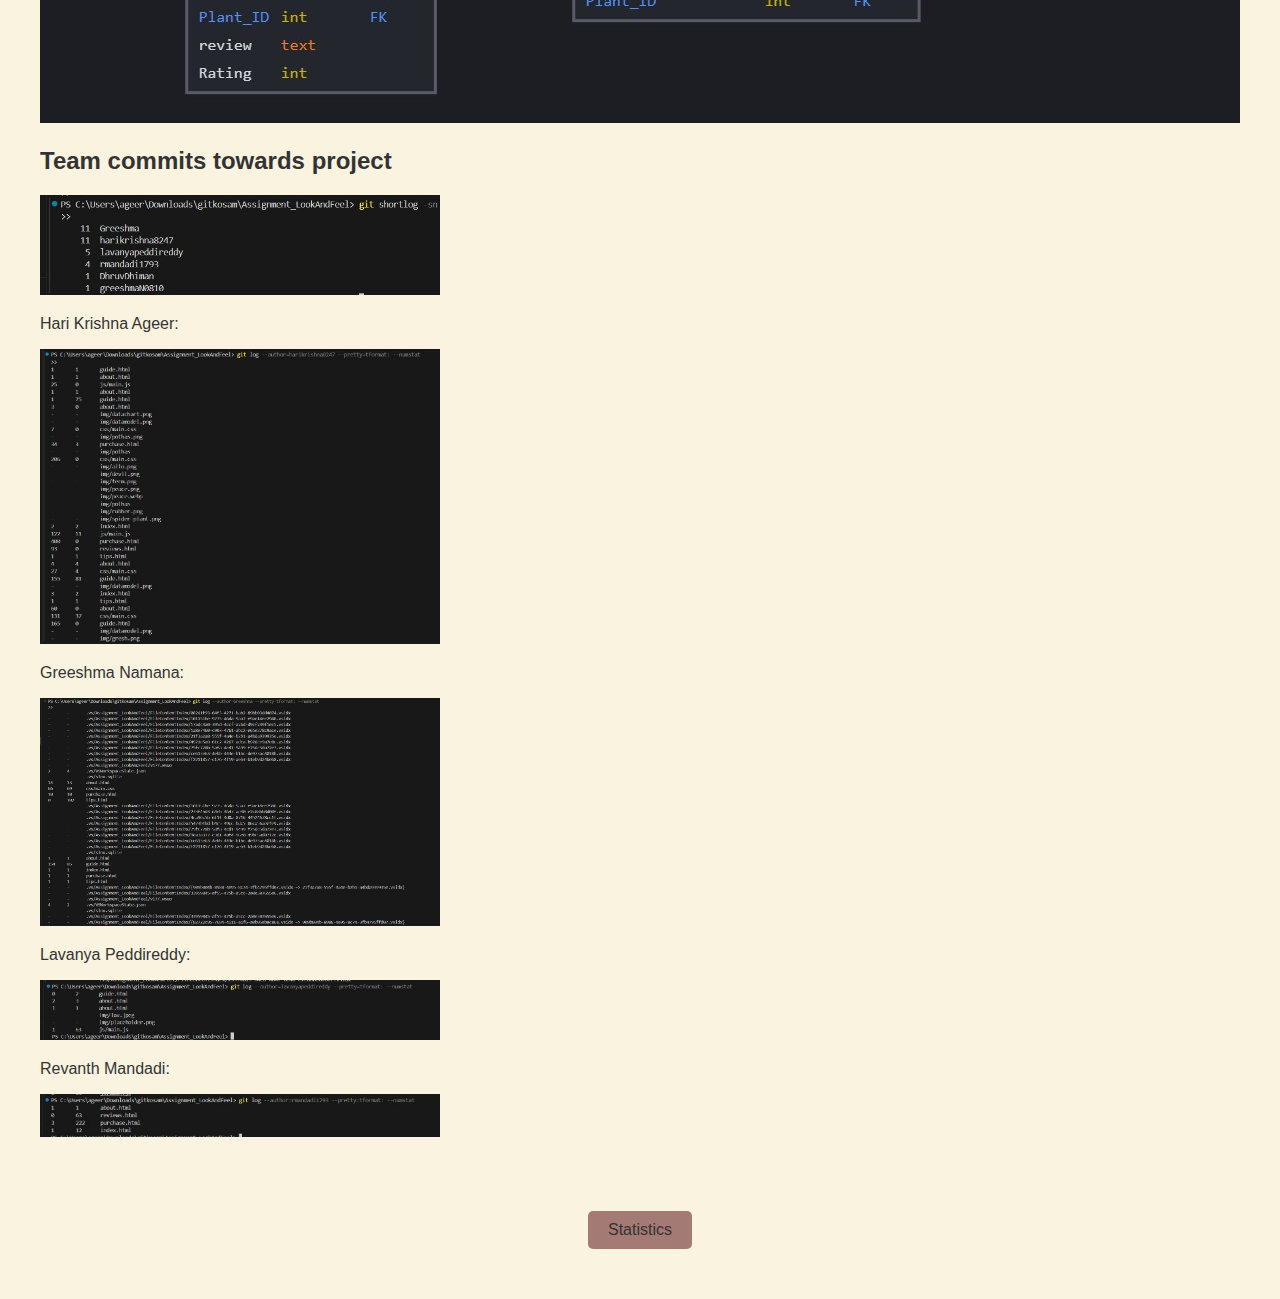
==== commit 40314143: "added git mvc link" ====
--- a/about.html
+++ b/about.html
@@ -24,8 +24,8 @@
             <p>At Plant Paradise, our mission is to empower plant enthusiasts of all levels with the knowledge and resources needed to nurture thriving indoor gardens. We are dedicated to providing comprehensive and accessible information on caring for common houseplants, including watering schedules, sunlight requirements, and troubleshooting tips for common issues.</p>
             <p>We believe that fostering a deeper understanding of plant care not only enhances the beauty of indoor spaces but also promotes well-being and connection with nature. By sharing our passion for plants and supporting our community of plant lovers, we aim to inspire confidence and success in every plant parent.</p>
             <p>Explore our range of plants and accessories, and join our vibrant community of plant lovers. With our support, you'll nurture thriving indoor gardens with confidence and success. Start your journey today-shop now and cultivate your own plant paradise!</p>
-            <h3> Github Link to the Project: </h3> <a href="https://github.com/harikrishna8247/Assignment_LookAndFeel"> Assignment03-WebLookandFeel</a>
-
+            <h5> Github Link to the Project(Static): </h5> <a href="https://github.com/harikrishna8247/Assignment_LookAndFeel"> Assignment03-WebLookandFeel</a>
+            <h5>Github Link to the Project(MVC):</h5> <a href="https://github.com/greeshmaN0810/Assignment03">Assignment05-MVC</a>
             <!-- Hari -->
             <div class="team-member">
                 <img src="img\hari.png" alt="Hari">
@@ -58,7 +58,7 @@
             <h2>Logical Data Model</h2>
             <img src="img\datamodel1.jpeg" alt="Logical Data Model">
 
-           
+
 
 
 
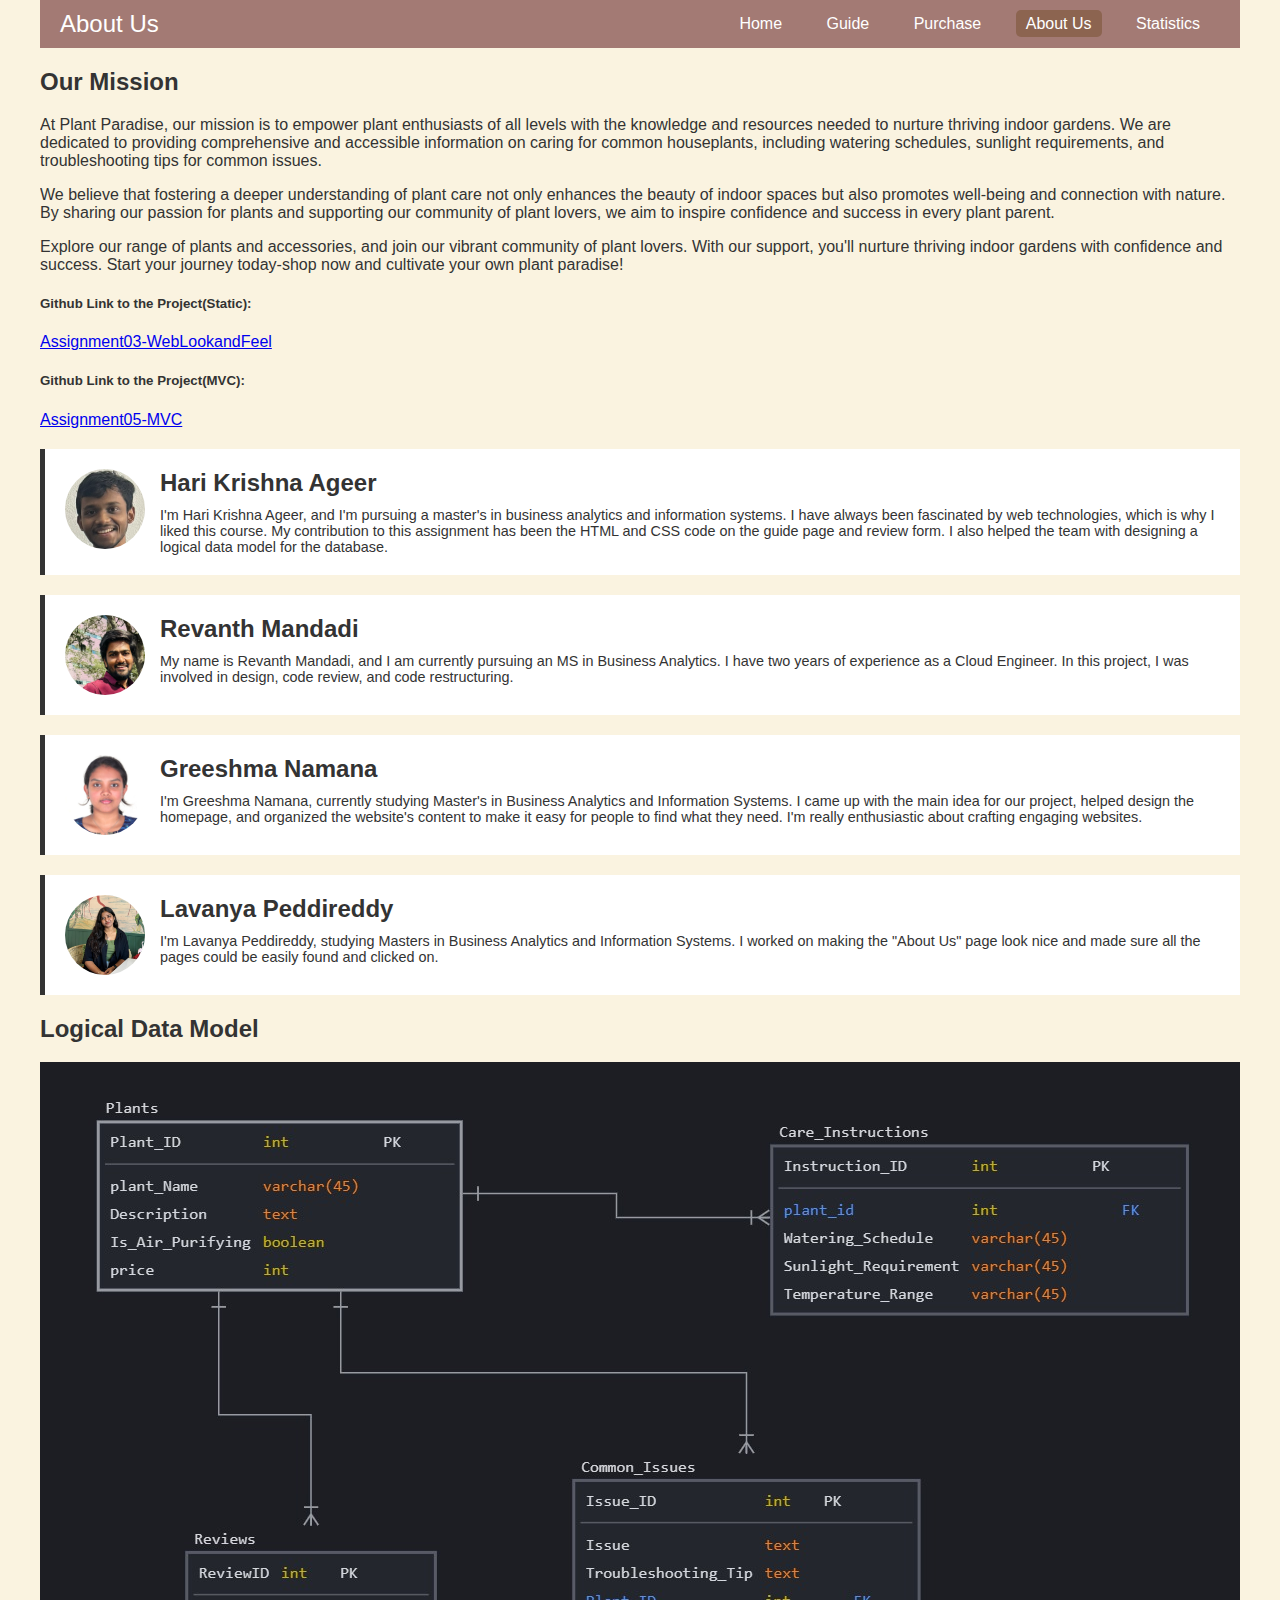
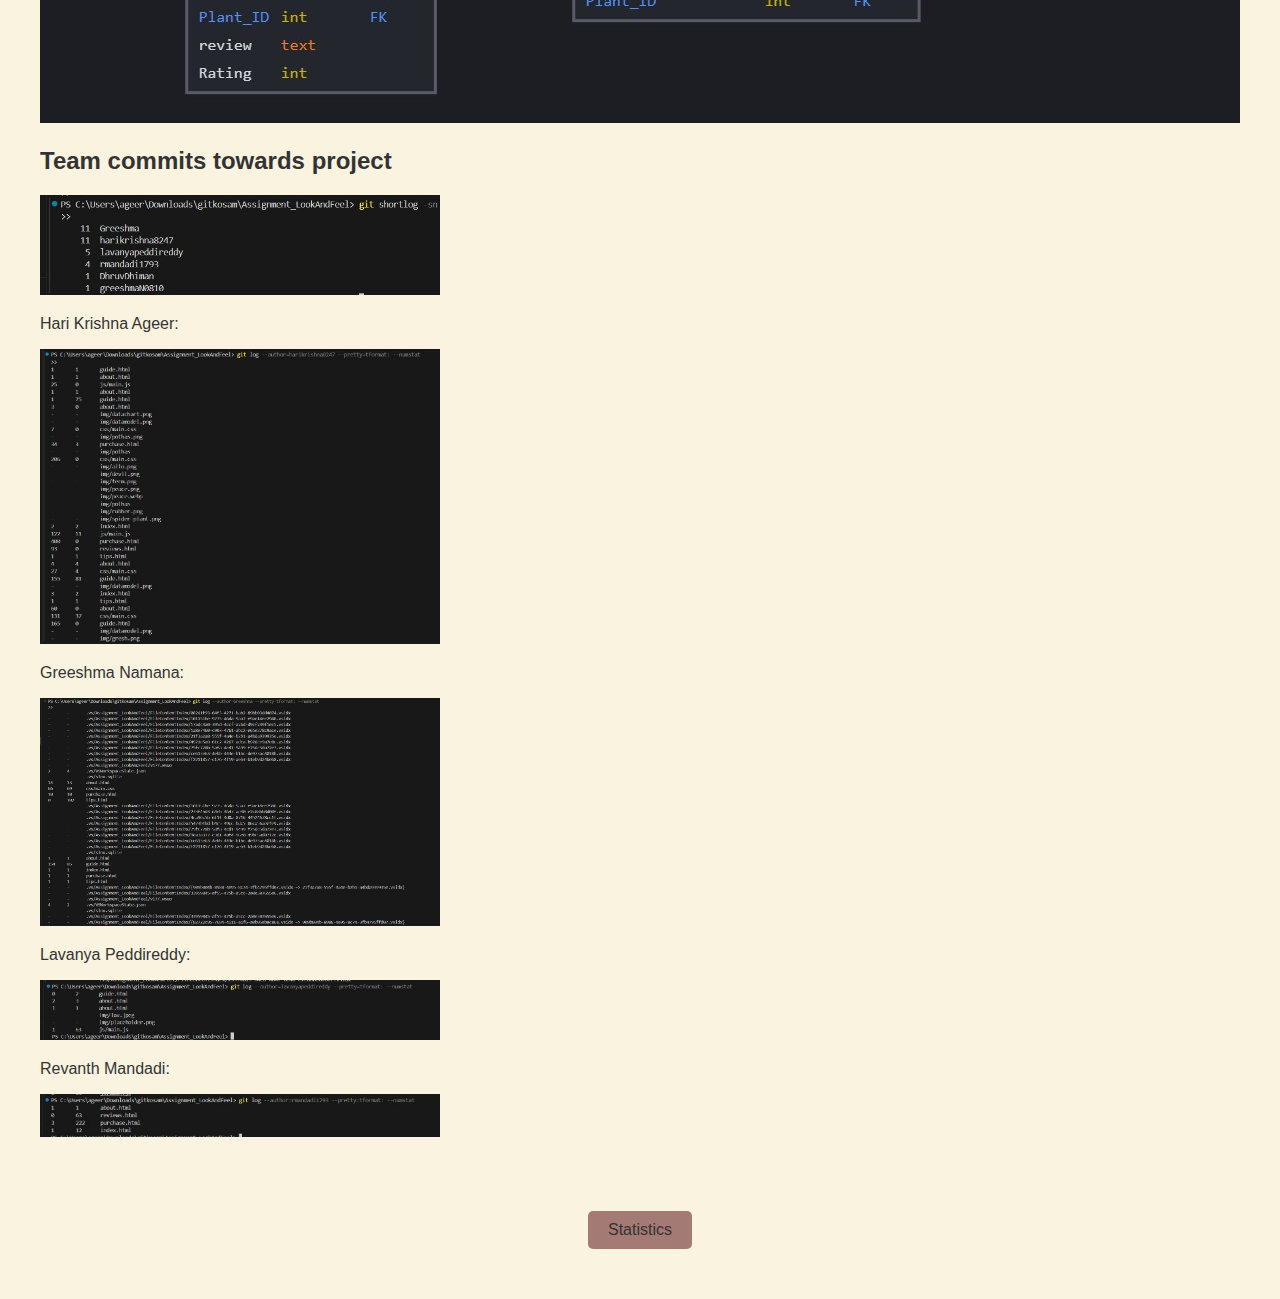
==== commit 5f461dc5: "updates images" ====
--- a/about.html
+++ b/about.html
@@ -35,14 +35,14 @@
 
             <!-- Revanth -->
             <div class="team-member">
-                <img src="https://media.licdn.com/dms/image/D4E35AQGKmIsUWSx06A/profile-framedphoto-shrink_400_400/0/1700452649988?e=1714086000&v=beta&t=CWfyn3Xhmy5_sZq9VLXlf-rp_Y8ErSEkkUwf5If2PEY" alt="Reva">
+                <img src="img\revanthimage.png" alt="Reva">
                 <h2>Revanth Mandadi</h2>
                 <p>My name is Revanth Mandadi, and I am currently pursuing an MS in Business Analytics. I have two years of experience as a Cloud Engineer. In this project, I was involved in design, code review, and code restructuring.</p>
             </div>
 
             <!-- Greeshma -->
             <div class="team-member">
-                <img src="https://media.licdn.com/dms/image/D5603AQGXg6E5acHdkg/profile-displayphoto-shrink_400_400/0/1675613092339?e=1718841600&v=beta&t=pAdxDLPlvXYo-fBlwOSoTdoZVWrvSAtE4qrDLCgvifs" alt="Greeshma">
+                <img src="img\greeshimage.jpg" alt="Greeshma">
                 <h2>Greeshma Namana</h2>
                 <p>I'm Greeshma Namana, currently studying Master's in Business Analytics and Information Systems. I came up with the main idea for our project, helped design the homepage, and organized the website's content to make it easy for people to find what they need. I'm really enthusiastic about crafting engaging websites.</p>
             </div>
